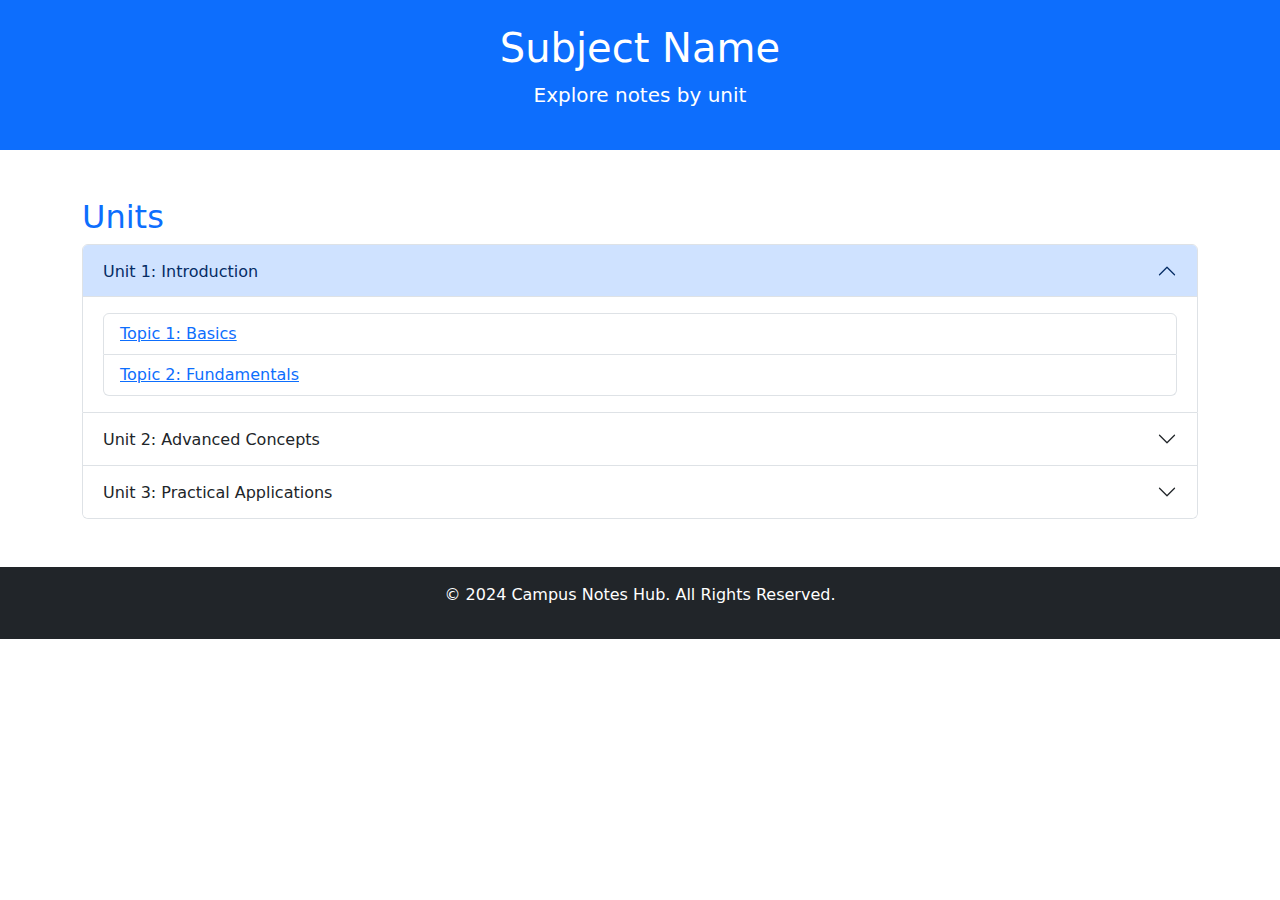
==== subject.html @ bfcbf131 "Add files via upload" ====
<!DOCTYPE html>
<html lang="en">
<head>
    <meta charset="UTF-8">
    <meta name="viewport" content="width=device-width, initial-scale=1.0">
    <title>Subject Units</title>
    <!-- Bootstrap CSS -->
    <link href="https://cdn.jsdelivr.net/npm/bootstrap@5.3.0-alpha1/dist/css/bootstrap.min.css" rel="stylesheet">
    <link rel="stylesheet" href="styles.css">
</head>
<body>
    <!-- Header -->
    <header class="bg-primary text-white text-center py-4">
        <div class="container">
            <h1>Subject Name</h1>
            <p class="lead">Explore notes by unit</p>
        </div>
    </header>

    <!-- Main Content -->
    <main class="container my-5">
        <h2 class="text-primary">Units</h2>
        <div class="accordion" id="unitAccordion">
            <!-- Unit 1 -->
            <div class="accordion-item">
                <h2 class="accordion-header" id="unit1Heading">
                    <button class="accordion-button" type="button" data-bs-toggle="collapse" data-bs-target="#unit1" aria-expanded="true" aria-controls="unit1">
                        Unit 1: Introduction
                    </button>
                </h2>
                <div id="unit1" class="accordion-collapse collapse show" aria-labelledby="unit1Heading" data-bs-parent="#unitAccordion">
                    <div class="accordion-body">
                        <ul class="list-group">
                            <li class="list-group-item"><a href="notes/unit1_topic1.pdf" download>Topic 1: Basics</a></li>
                            <li class="list-group-item"><a href="notes/unit1_topic2.pdf" download>Topic 2: Fundamentals</a></li>
                        </ul>
                    </div>
                </div>
            </div>

            <!-- Unit 2 -->
            <div class="accordion-item">
                <h2 class="accordion-header" id="unit2Heading">
                    <button class="accordion-button collapsed" type="button" data-bs-toggle="collapse" data-bs-target="#unit2" aria-expanded="false" aria-controls="unit2">
                        Unit 2: Advanced Concepts
                    </button>
                </h2>
                <div id="unit2" class="accordion-collapse collapse" aria-labelledby="unit2Heading" data-bs-parent="#unitAccordion">
                    <div class="accordion-body">
                        <ul class="list-group">
                            <li class="list-group-item"><a href="notes/unit2_topic1.pdf" download>Topic 1: Advanced Techniques</a></li>
                            <li class="list-group-item"><a href="notes/unit2_topic2.pdf" download>Topic 2: Case Studies</a></li>
                        </ul>
                    </div>
                </div>
            </div>

            <!-- Unit 3 -->
            <div class="accordion-item">
                <h2 class="accordion-header" id="unit3Heading">
                    <button class="accordion-button collapsed" type="button" data-bs-toggle="collapse" data-bs-target="#unit3" aria-expanded="false" aria-controls="unit3">
                        Unit 3: Practical Applications
                    </button>
                </h2>
                <div id="unit3" class="accordion-collapse collapse" aria-labelledby="unit3Heading" data-bs-parent="#unitAccordion">
                    <div class="accordion-body">
                        <ul class="list-group">
                            <li class="list-group-item"><a href="notes/unit3_topic1.pdf" download>Topic 1: Hands-on Practice</a></li>
                            <li class="list-group-item"><a href="notes/unit3_topic2.pdf" download>Topic 2: Real-World Examples</a></li>
                        </ul>
                    </div>
                </div>
            </div>
        </div>
    </main>

    <!-- Footer -->
    <footer class="bg-dark text-white text-center py-3">
        <p>© 2024 Campus Notes Hub. All Rights Reserved.</p>
    </footer>

    <!-- Bootstrap Bundle with Popper -->
    <script src="https://cdn.jsdelivr.net/npm/bootstrap@5.3.0-alpha1/dist/js/bootstrap.bundle.min.js"></script>
</body>
</html>
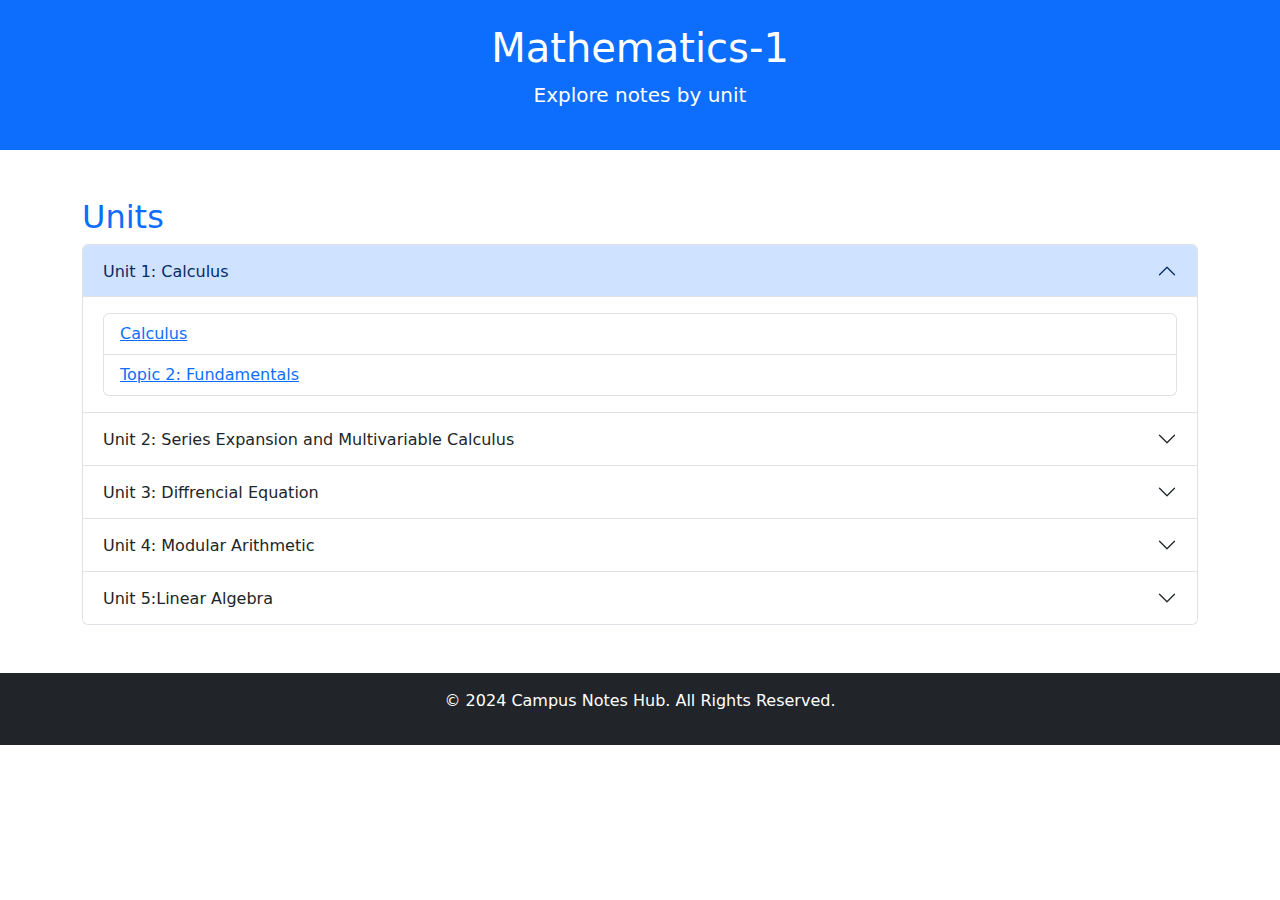
==== commit 6ba3bec7: "Add files via upload" ====
--- a/subject.html
+++ b/subject.html
@@ -12,7 +12,7 @@
     <!-- Header -->
     <header class="bg-primary text-white text-center py-4">
         <div class="container">
-            <h1>Subject Name</h1>
+            <h1>Mathematics-1</h1>
             <p class="lead">Explore notes by unit</p>
         </div>
     </header>
@@ -25,13 +25,13 @@
             <div class="accordion-item">
                 <h2 class="accordion-header" id="unit1Heading">
                     <button class="accordion-button" type="button" data-bs-toggle="collapse" data-bs-target="#unit1" aria-expanded="true" aria-controls="unit1">
-                        Unit 1: Introduction
+                        Unit 1: Calculus
                     </button>
                 </h2>
                 <div id="unit1" class="accordion-collapse collapse show" aria-labelledby="unit1Heading" data-bs-parent="#unitAccordion">
                     <div class="accordion-body">
                         <ul class="list-group">
-                            <li class="list-group-item"><a href="notes/unit1_topic1.pdf" download>Topic 1: Basics</a></li>
+                            <li class="list-group-item"><a href="https://drive.google.com/file/d/1LfJk-UhAdAT4WRqqQMGDfIN_kJa77LfF/view?usp=drive_link" download>Calculus</a></li>
                             <li class="list-group-item"><a href="notes/unit1_topic2.pdf" download>Topic 2: Fundamentals</a></li>
                         </ul>
                     </div>
@@ -42,7 +42,7 @@
             <div class="accordion-item">
                 <h2 class="accordion-header" id="unit2Heading">
                     <button class="accordion-button collapsed" type="button" data-bs-toggle="collapse" data-bs-target="#unit2" aria-expanded="false" aria-controls="unit2">
-                        Unit 2: Advanced Concepts
+                        Unit 2: Series Expansion and Multivariable Calculus
                     </button>
                 </h2>
                 <div id="unit2" class="accordion-collapse collapse" aria-labelledby="unit2Heading" data-bs-parent="#unitAccordion">
@@ -59,18 +59,53 @@
             <div class="accordion-item">
                 <h2 class="accordion-header" id="unit3Heading">
                     <button class="accordion-button collapsed" type="button" data-bs-toggle="collapse" data-bs-target="#unit3" aria-expanded="false" aria-controls="unit3">
-                        Unit 3: Practical Applications
+                        Unit 3: Diffrencial Equation
                     </button>
                 </h2>
                 <div id="unit3" class="accordion-collapse collapse" aria-labelledby="unit3Heading" data-bs-parent="#unitAccordion">
                     <div class="accordion-body">
                         <ul class="list-group">
-                            <li class="list-group-item"><a href="notes/unit3_topic1.pdf" download>Topic 1: Hands-on Practice</a></li>
+                            <li class="list-group-item"><a href="https://drive.google.com/file/d/1SCOnxOFOUZgbuQIqpWzFL4_zebOgQ2xs/view?usp=drive_link" download>DE Notes</a></li>
                             <li class="list-group-item"><a href="notes/unit3_topic2.pdf" download>Topic 2: Real-World Examples</a></li>
                         </ul>
                     </div>
                 </div>
             </div>
+            <!--unit 4-->
+            <div class="accordion-item">
+                <h2 class="accordion-header" id="unit4Heading">
+                    <button class="accordion-button collapsed" type="button" data-bs-toggle="collapse" data-bs-target="#unit4" aria-expanded="false" aria-controls="unit4">
+                        Unit 4: Modular Arithmetic
+                    </button>
+                </h2>
+                <div id="unit4" class="accordion-collapse collapse" aria-labelledby="unit2Heading" data-bs-parent="#unitAccordion">
+                    <div class="accordion-body">
+                        <ul class="list-group">
+                            <li class="list-group-item"><a href="https://drive.google.com/file/d/1LfJk-UhAdAT4WRqqQMGDfIN_kJa77LfF/view?usp=drive_link" download>Modular Arithmetic</a></li>
+                            <li class="list-group-item"><a href="https://drive.google.com/file/d/1LSBSOUy8gxHv4xnuoAyxXng6TgYBoRmg/view?usp=drive_link" download>Unit 4 Short notes</a></li>
+                        </ul>
+                    </div>
+                </div>
+            </div>
+            <!--unit5-->
+            <div class="accordion-item">
+                <h2 class="accordion-header" id="unit5Heading">
+                    <button class="accordion-button collapsed" type="button" data-bs-toggle="collapse" data-bs-target="#unit5" aria-expanded="false" aria-controls="unit5">
+                        Unit 5:Linear Algebra
+                    </button>
+                </h2>
+                <div id="unit5" class="accordion-collapse collapse" aria-labelledby="unit5Heading" data-bs-parent="#unitAccordion">
+                    <div class="accordion-body">
+                        <ul class="list-group">
+                            <li class="list-group-item"><a href="https://drive.google.com/file/d/1Lh5LE6SJwfMfJrfw3M3-nW2aAdDEpIjJ/view?usp=drive_link" download>Linear Algebra</a></li>
+                            <li class="list-group-item"><a href=" https://drive.google.com/file/d/1LTbJ9xM6s5SwfLbrv5MnFqsFmDHeonkP/view?usp=drive_link" download>Short Notes</a></li>
+                            <li class="list-group-item"><a href="https://drive.google.com/file/d/1XDuSwzhS-PXnh6qUnRxWRnOpfouLmYQR/view?usp=drive_link" download>Unit 4 & 5</a></li>
+                        </ul>
+                    </div>
+                </div>
+            </div>
+           
+
         </div>
     </main>
 
